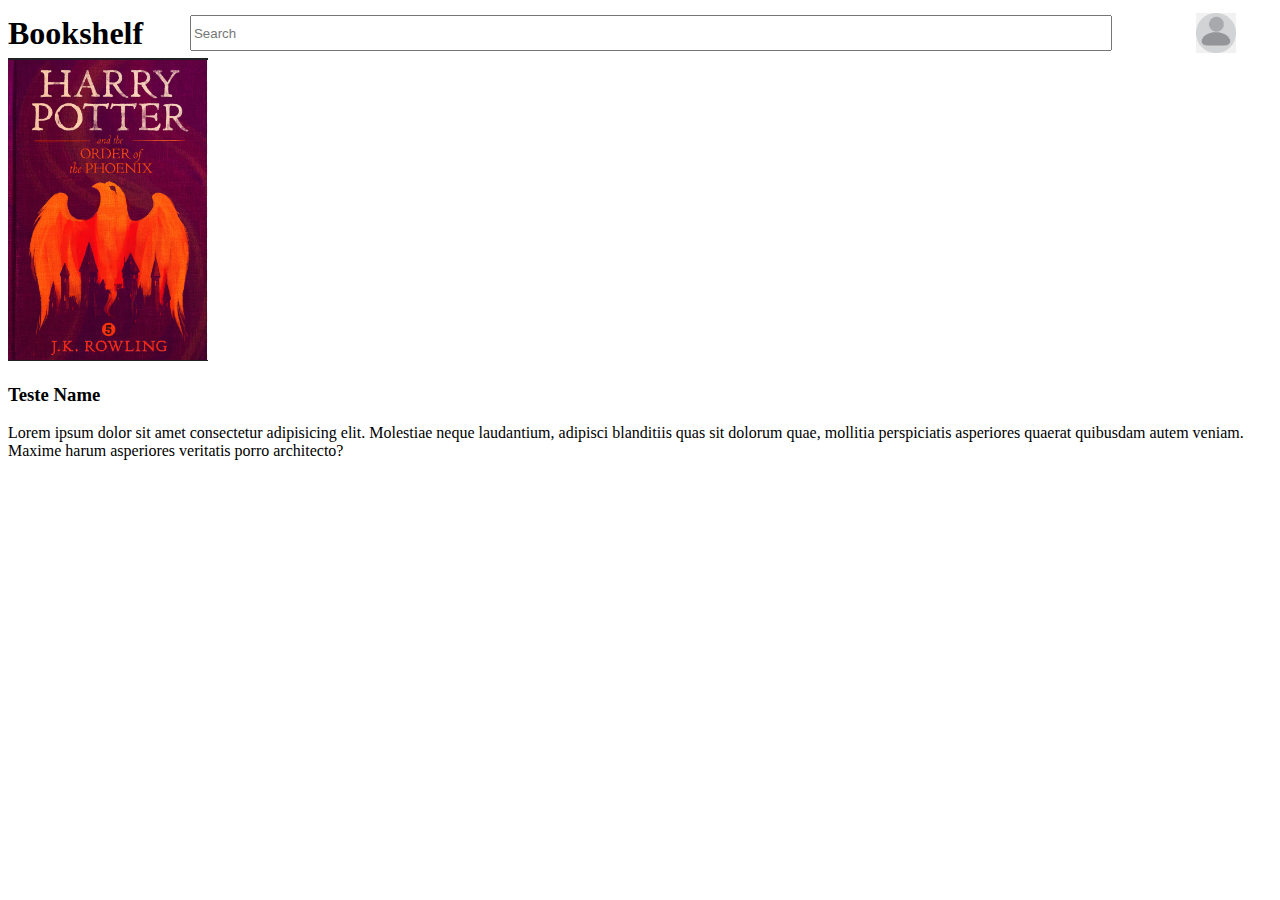
==== frontend/index.html @ 21313fab "base frontend" ====
<!DOCTYPE html>
<html lang="pt-br">
<head>
    <meta charset="UTF-8">
    <meta name="viewport" content="width=device-width, initial-scale=1.0">
    <title>Bookshelf</title>
    <link rel="stylesheet" href="css/style.css">
</head>
<body>
    <header>
        <div class="site-name">
            <h1>Bookshelf</h1>
        </div>
        <div class="search-bar">
            <input type="text" placeholder="Search">
        </div>
        <div class="profile-pic">
            <img src="imgs/png-transparent-computer-icons-profile-s-free-angle-sphere-profile-cliparts-free.png" alt="">
        </div>
    </header>

    <main>
        <div class="container">
            <div class="box">
                <div class="img">
                    <img src="imgs/coverTest1.png" alt="">
                </div>
                <div class="text">
                    <h3>Teste Name</h3>
                    <p>Lorem ipsum dolor sit amet consectetur adipisicing elit. Molestiae neque laudantium, adipisci blanditiis quas sit dolorum quae, mollitia perspiciatis asperiores quaerat quibusdam autem veniam. Maxime harum asperiores veritatis porro architecto?</p>
                </div>
            </div>
        </div>
    </main>
</body>
</html>
---- frontend/css/style.css ----
header {
    display: flex;
    height: 50px;
}

.site-name {
    display: flex;
    justify-content: center;
    align-items: center;
}

.site-name > h1 {
    margin: 0;
}

.search-bar {
    display: flex;
    width: 90%;
    justify-content: center;
    align-items: center;
}

.search-bar > input {
    width: 90%;
    height: 60%;
}

.profile-pic {
    display: flex;
    width: 10%;
    justify-content: center;
    align-items: center;
}

.profile-pic > img {
    width: 40px;
}
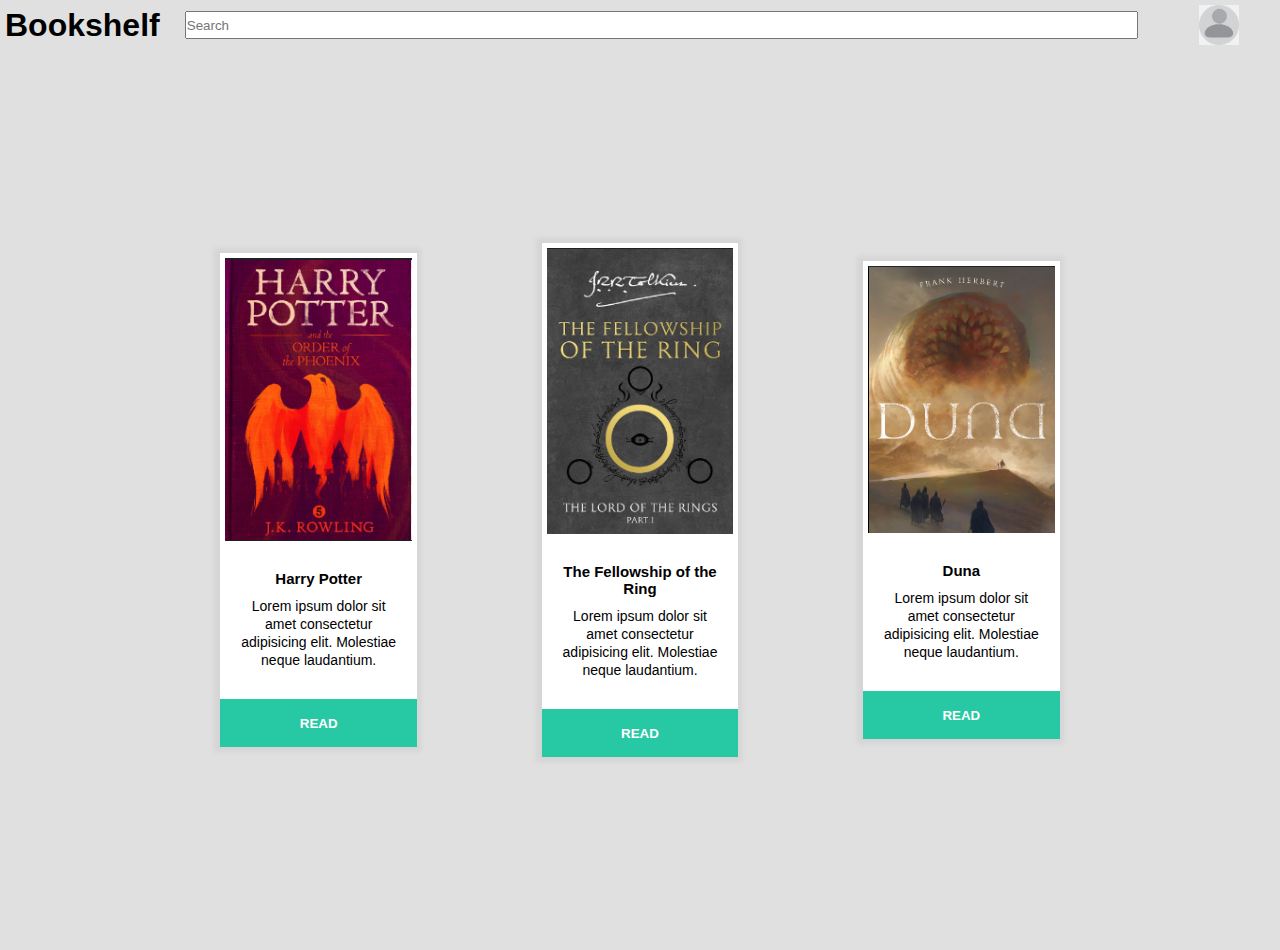
==== commit 603905c0: "frontend: grid of cards" ====
--- a/frontend/index.html
+++ b/frontend/index.html
@@ -26,8 +26,43 @@
                     <img src="imgs/coverTest1.png" alt="">
                 </div>
                 <div class="text">
-                    <h3>Teste Name</h3>
-                    <p>Lorem ipsum dolor sit amet consectetur adipisicing elit. Molestiae neque laudantium, adipisci blanditiis quas sit dolorum quae, mollitia perspiciatis asperiores quaerat quibusdam autem veniam. Maxime harum asperiores veritatis porro architecto?</p>
+                    <h3>Harry Potter</h3>
+                    <p>
+                        Lorem ipsum dolor sit amet consectetur adipisicing elit. Molestiae neque laudantium.
+                    </p>
+                </div>
+                <div class="button">
+                    <button>READ</button>
+                </div>
+            </div>
+
+            <div class="box">
+                <div class="img">
+                    <img src="imgs/coverTest2.png" alt="">
+                </div>
+                <div class="text">
+                    <h3>The Fellowship of the Ring</h3>
+                    <p>
+                        Lorem ipsum dolor sit amet consectetur adipisicing elit. Molestiae neque laudantium.
+                    </p>
+                </div>
+                <div class="button">
+                    <button>READ</button>
+                </div>
+            </div>
+
+            <div class="box">
+                <div class="img">
+                    <img src="imgs/coverTest3.png" alt="">
+                </div>
+                <div class="text">
+                    <h3>Duna</h3>
+                    <p>
+                        Lorem ipsum dolor sit amet consectetur adipisicing elit. Molestiae neque laudantium.
+                    </p>
+                </div>
+                <div class="button">
+                    <button>READ</button>
                 </div>
             </div>
         </div>
--- a/frontend/css/style.css
+++ b/frontend/css/style.css
@@ -1,7 +1,20 @@
+* {
+    padding: 0;
+    margin: 0;
+    box-sizing: border-box;
+}
+
+body {
+    height: 100vh;
+    width: 100%;
+    font-family: sans-serif;
+    background: #e0e0e0;
+}
 
 header {
     display: flex;
     height: 50px;
+    padding: 5px;
 }
 
 .site-name {
@@ -22,8 +35,8 @@
 }
 
 .search-bar > input {
-    width: 90%;
-    height: 60%;
+    width: 95%;
+    height: 70%;
 }
 
 .profile-pic {
@@ -35,4 +48,70 @@
 
 .profile-pic > img {
     width: 40px;
+}
+
+.container {
+    max-width: 80%;
+    margin: auto;
+    display: grid;
+    grid-template-columns: repeat(3, 1fr);
+    grid-gap: 40px;
+    place-items: Center;
+    height: 100vh;
+    margin: auto;
+    padding: 50px;
+}
+
+.box {
+    max-width: 70%;
+    min-width: 150px;
+    background: #ffff;
+    text-align: center;
+    box-shadow: -1px 0 5px 5px rgba(0, 0, 0, 0.05);
+}
+
+.container img {
+    width: 100%;
+    height: 100%;
+    padding: 5px;
+}
+
+.text {
+    padding: 20px;
+}
+
+.text h3 {
+    font-size: 15px;
+}
+
+.text p {
+    font-size: 14px;
+    line-height: 18px;
+    margin: 10px 0 10px 0;
+}
+
+.button {
+    background: #27c8a4;
+    padding: 15px;
+}
+
+button {
+    background: none;
+    border: none;
+    cursor: pointer;
+    font-weight: bold;
+    color: #ffff;
+}
+
+@media only screen and (max-width:768px) {
+    .container {
+        grid-template-columns: repeat(1, 1fr);
+    }
+}
+
+@media only screen and (max-width:511px) {
+    .container {
+        padding: 0;
+        grid-template-columns: repeat(1, 1fr);
+    }
 }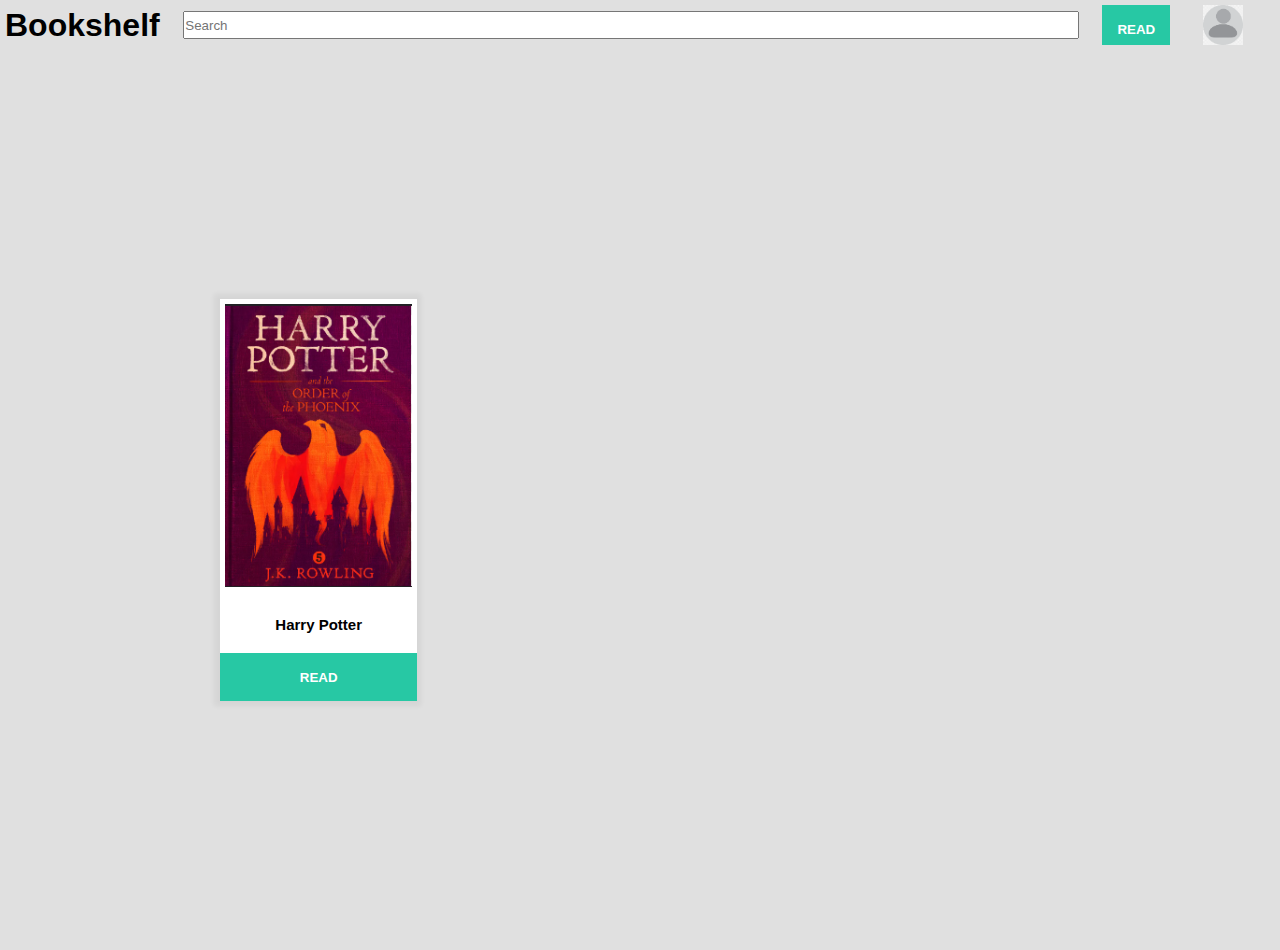
==== commit d1312c0d: "feat: add search function" ====
--- a/frontend/index.html
+++ b/frontend/index.html
@@ -12,7 +12,10 @@
             <h1>Bookshelf</h1>
         </div>
         <div class="search-bar">
-            <input type="text" placeholder="Search">
+            <input type="text" id="inputField" placeholder="Search">
+        </div>
+        <div class="button">
+            <button>READ</button>
         </div>
         <div class="profile-pic">
             <img src="imgs/png-transparent-computer-icons-profile-s-free-angle-sphere-profile-cliparts-free.png" alt="">
@@ -23,43 +26,10 @@
         <div class="container">
             <div class="box">
                 <div class="img">
-                    <img src="imgs/coverTest1.png" alt="">
+                    <img src="imgs/coverTest1.png" id="img1" alt="">
                 </div>
-                <div class="text">
-                    <h3>Harry Potter</h3>
-                    <p>
-                        Lorem ipsum dolor sit amet consectetur adipisicing elit. Molestiae neque laudantium.
-                    </p>
-                </div>
-                <div class="button">
-                    <button>READ</button>
-                </div>
-            </div>
-
-            <div class="box">
-                <div class="img">
-                    <img src="imgs/coverTest2.png" alt="">
-                </div>
-                <div class="text">
-                    <h3>The Fellowship of the Ring</h3>
-                    <p>
-                        Lorem ipsum dolor sit amet consectetur adipisicing elit. Molestiae neque laudantium.
-                    </p>
-                </div>
-                <div class="button">
-                    <button>READ</button>
-                </div>
-            </div>
-
-            <div class="box">
-                <div class="img">
-                    <img src="imgs/coverTest3.png" alt="">
-                </div>
-                <div class="text">
-                    <h3>Duna</h3>
-                    <p>
-                        Lorem ipsum dolor sit amet consectetur adipisicing elit. Molestiae neque laudantium.
-                    </p>
+                <div class="text" id="txt1">
+                    <h3  id="title1">Harry Potter</h3>
                 </div>
                 <div class="button">
                     <button>READ</button>
@@ -67,5 +37,7 @@
             </div>
         </div>
     </main>
+
+    <script src="javascript/app.js"></script>
 </body>
 </html>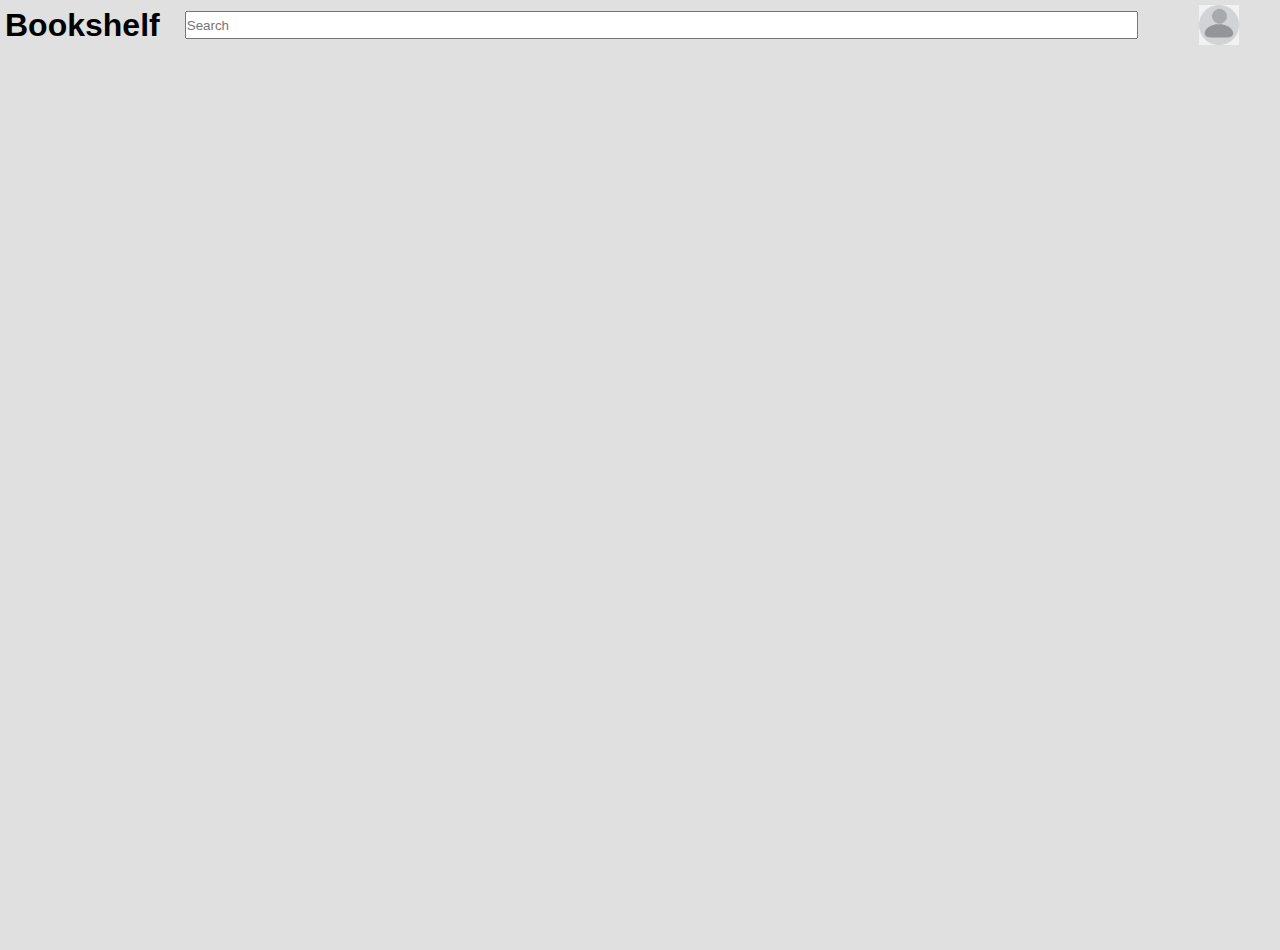
==== commit da7113c5: "feat: add search book  list" ====
--- a/frontend/index.html
+++ b/frontend/index.html
@@ -14,28 +14,13 @@
         <div class="search-bar">
             <input type="text" id="inputField" placeholder="Search">
         </div>
-        <div class="button">
-            <button>READ</button>
-        </div>
         <div class="profile-pic">
             <img src="imgs/png-transparent-computer-icons-profile-s-free-angle-sphere-profile-cliparts-free.png" alt="">
         </div>
     </header>
 
     <main>
-        <div class="container">
-            <div class="box">
-                <div class="img">
-                    <img src="imgs/coverTest1.png" id="img1" alt="">
-                </div>
-                <div class="text" id="txt1">
-                    <h3  id="title1">Harry Potter</h3>
-                </div>
-                <div class="button">
-                    <button>READ</button>
-                </div>
-            </div>
-        </div>
+        <div class="container" id="container"></div>
     </main>
 
     <script src="javascript/app.js"></script>
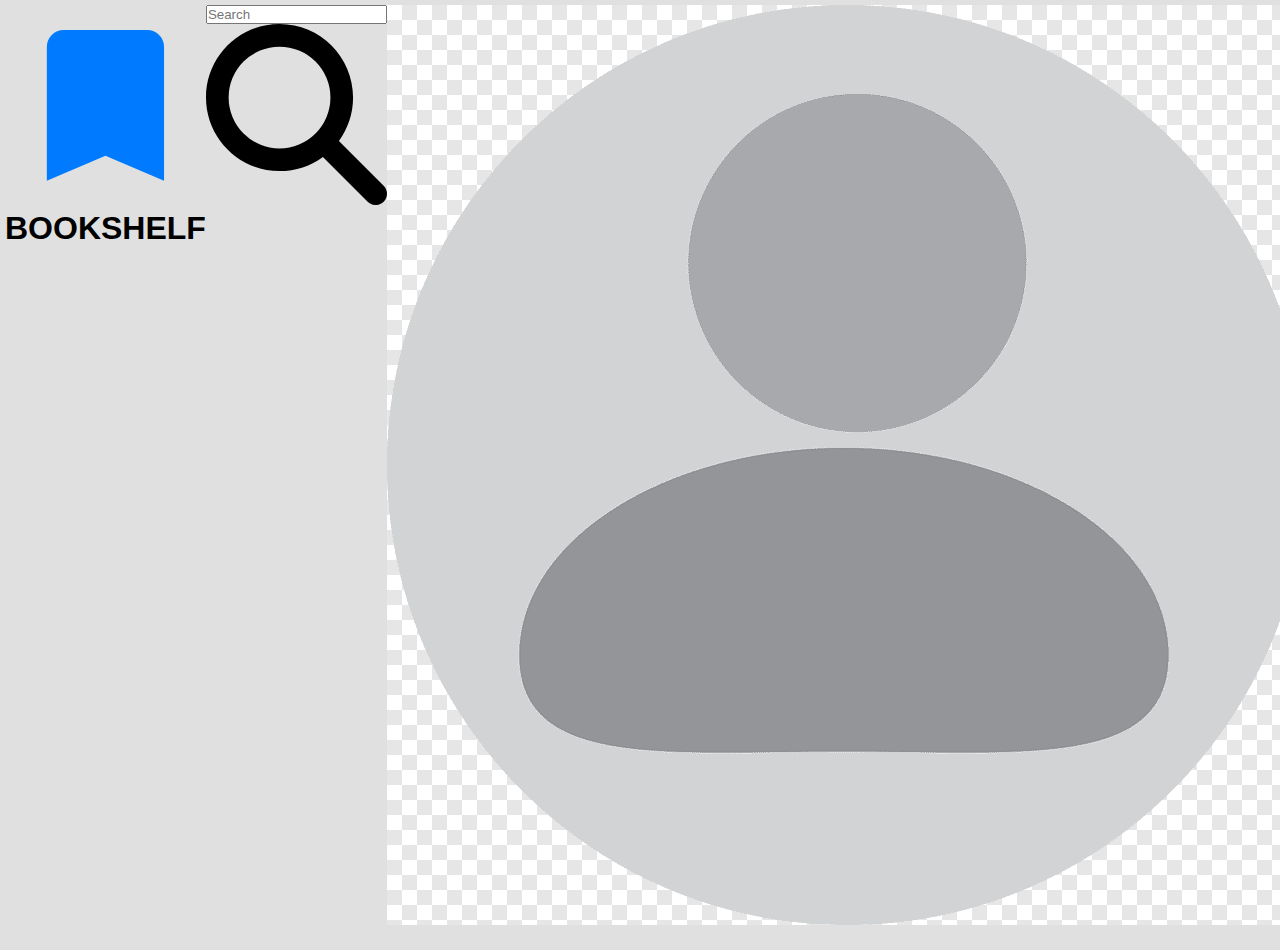
==== commit e3e8a256: "feat: refactor change in files names and simplify css files" ====
--- a/frontend/index.html
+++ b/frontend/index.html
@@ -4,18 +4,37 @@
     <meta charset="UTF-8">
     <meta name="viewport" content="width=device-width, initial-scale=1.0">
     <title>Bookshelf</title>
-    <link rel="stylesheet" href="css/style.css">
+    <link rel="stylesheet" href="/css/global.css">
+    <link rel="stylesheet" href="css/index-styles.css">
 </head>
 <body>
-    <header>
-        <div class="site-name">
-            <h1>Bookshelf</h1>
+    <header class="header-container">
+        <div class="name-wrapper">
+            <svg viewBox="0 0 49 49" fill="none" xmlns="http://www.w3.org/2000/svg" id="icon-site">
+                <path d="M10.2083 42.875V10.2083C10.2083 9.08542 10.6081 8.12413 11.4078 7.32448C12.2074 6.52483 13.1687 6.125 14.2916 6.125H34.7083C35.8312 6.125 36.7925 6.52483 37.5922 7.32448C38.3918 8.12413 38.7916 9.08542 38.7916 10.2083V42.875L24.5 36.75L10.2083 42.875Z" fill="#007AFF"/>
+            </svg>
+            <h1>BOOKSHELF</h1>
         </div>
-        <div class="search-bar">
-            <input type="text" id="inputField" placeholder="Search">
+        <div class="search-wrapper">
+            <div class="input-container">
+                <input
+                  placeholder="Search"
+                  id="input"
+                  class="input"
+                  name="text"
+                  type="text"
+                />
+                <label class="label-for-search" for="input">
+                  <svg class="search-icon" viewBox="0 0 512 512">
+                    <path
+                      d="M416 208c0 45.9-14.9 88.3-40 122.7L502.6 457.4c12.5 12.5 12.5 32.8 0 45.3s-32.8 12.5-45.3 0L330.7 376c-34.4 25.2-76.8 40-122.7 40C93.1 416 0 322.9 0 208S93.1 0 208 0S416 93.1 416 208zM208 352a144 144 0 1 0 0-288 144 144 0 1 0 0 288z"
+                    ></path>
+                  </svg>
+                </label>
+            </div>
         </div>
-        <div class="profile-pic">
-            <img src="imgs/png-transparent-computer-icons-profile-s-free-angle-sphere-profile-cliparts-free.png" alt="">
+        <div class="avatar-wrapper">
+            <img src="imgs/avatar.png" id="avatar" alt="">
         </div>
     </header>
 
--- a/frontend/css/index-styles.css
+++ b/frontend/css/index-styles.css
@@ -0,0 +1,117 @@
+* {
+    padding: 0;
+    margin: 0;
+    box-sizing: border-box;
+}
+
+body {
+    height: 100vh;
+    width: 100%;
+    font-family: sans-serif;
+    background: #e0e0e0;
+}
+
+header {
+    display: flex;
+    height: 50px;
+    padding: 5px;
+}
+
+.site-name {
+    display: flex;
+    justify-content: center;
+    align-items: center;
+}
+
+.site-name > h1 {
+    margin: 0;
+}
+
+.search-bar {
+    display: flex;
+    width: 90%;
+    justify-content: center;
+    align-items: center;
+}
+
+.search-bar > input {
+    width: 95%;
+    height: 70%;
+}
+
+.profile-pic {
+    display: flex;
+    width: 10%;
+    justify-content: center;
+    align-items: center;
+}
+
+.profile-pic > img {
+    width: 40px;
+}
+
+.container {
+    max-width: 80%;
+    margin: auto;
+    display: grid;
+    grid-template-columns: repeat(3, 1fr);
+    grid-gap: 40px;
+    place-items: Center;
+    height: 100vh;
+    margin: auto;
+    padding: 50px;
+}
+
+.box {
+    max-width: 70%;
+    min-width: 150px;
+    background: #ffff;
+    text-align: center;
+    box-shadow: -1px 0 5px 5px rgba(0, 0, 0, 0.05);
+}
+
+.container img {
+    width: 100%;
+    height: 100%;
+    padding: 5px;
+}
+
+.text {
+    padding: 20px;
+}
+
+.text h3 {
+    font-size: 15px;
+}
+
+.text p {
+    font-size: 14px;
+    line-height: 18px;
+    margin: 10px 0 10px 0;
+}
+
+.button {
+    background: #27c8a4;
+    padding: 15px;
+}
+
+button {
+    background: none;
+    border: none;
+    cursor: pointer;
+    font-weight: bold;
+    color: #ffff;
+}
+
+@media only screen and (max-width:768px) {
+    .container {
+        grid-template-columns: repeat(1, 1fr);
+    }
+}
+
+@media only screen and (max-width:511px) {
+    .container {
+        padding: 0;
+        grid-template-columns: repeat(1, 1fr);
+    }
+}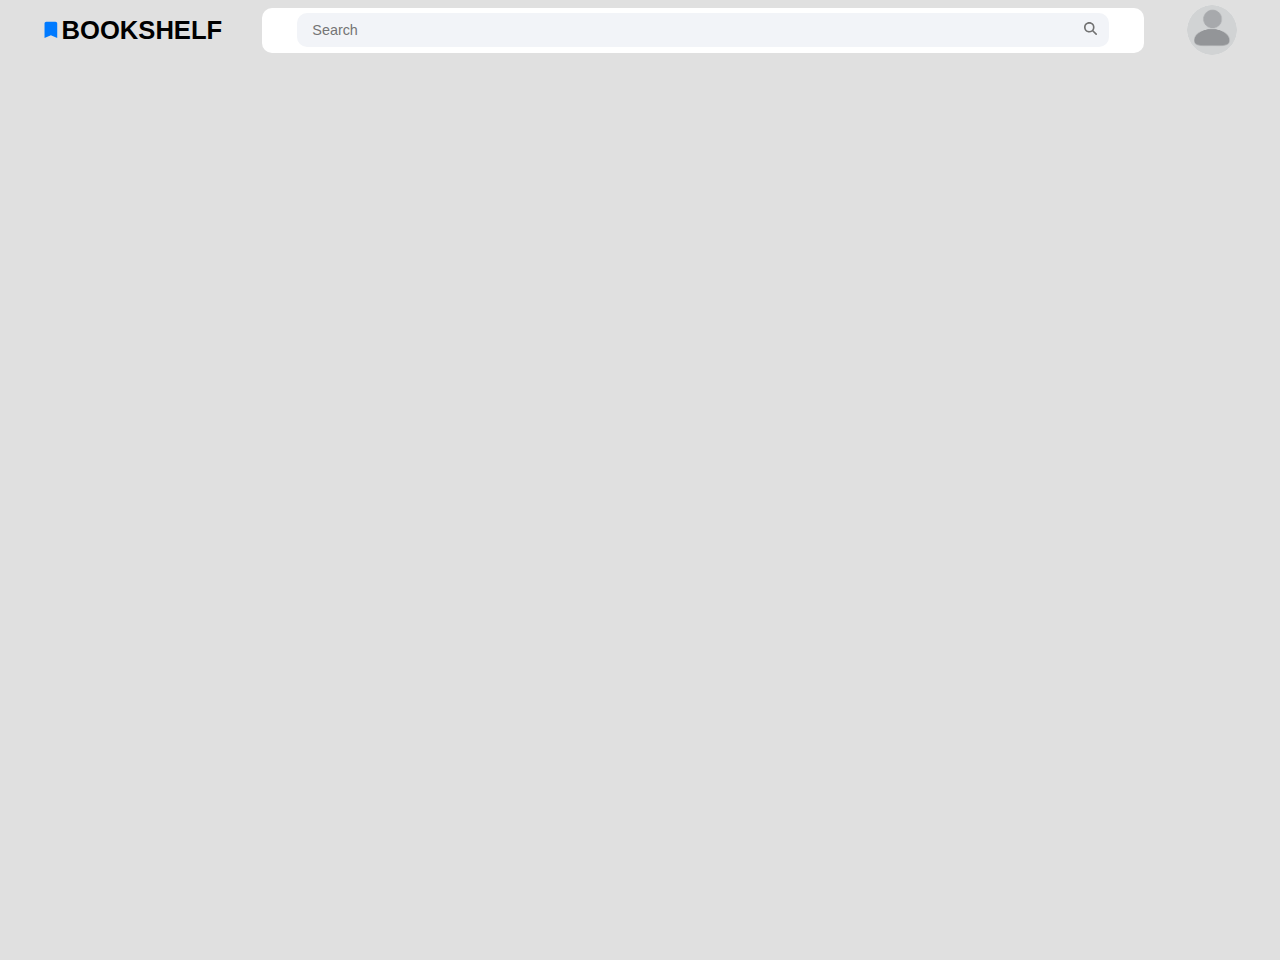
==== commit 5b06aa54: "feat: fix bug on css files path" ====
--- a/frontend/index.html
+++ b/frontend/index.html
@@ -4,7 +4,7 @@
     <meta charset="UTF-8">
     <meta name="viewport" content="width=device-width, initial-scale=1.0">
     <title>Bookshelf</title>
-    <link rel="stylesheet" href="/css/global.css">
+    <link rel="stylesheet" href="css/global.css">
     <link rel="stylesheet" href="css/index-styles.css">
 </head>
 <body>
--- a/frontend/css/global.css
+++ b/frontend/css/global.css
@@ -0,0 +1,93 @@
+.header-container {
+    display: flex;
+    width: 100%;
+    height: 60px;
+    justify-content: space-between;
+    align-items: center;
+}
+
+.name-wrapper {
+    display: flex;
+    width: 20%;
+    justify-content: center;
+    align-items: center;
+}
+
+#icon-site {
+    width: 1.7vw;
+    height: 1.7vw;
+} 
+
+.name-wrapper h1 {
+    font-family: var(--font-name-site);
+    text-align: center;
+    font-size: 2vw;
+}
+
+.search-wrapper {
+    display: flex;
+    justify-content: center;
+    align-items: center;
+    width: 70%;
+    height: 90%;
+    background-color: #FFFF;
+    border-radius: 10px;
+    margin-left: 5px;
+    margin-right: 5px;
+}
+
+.input-container {
+    width: 92%;
+    height: 74%;
+    display: flex;
+    align-items: center;
+    justify-content: center;
+    background-color: #f2f4f8;
+    border-radius: 10px;
+    overflow: hidden;
+    cursor: pointer;
+    padding-left: 15px;
+}
+  
+.input {
+    width: 100%;
+    height: 100%;
+    border: none;
+    outline: none;
+    font-size: 0.9em;
+    background-color: #f2f4f8;
+    caret-color: rgb(255, 81, 0);
+}
+  
+.label-for-search {
+    cursor: text;
+    padding: 0px 12px;
+}
+  
+.search-icon {
+    width: 13px;
+}
+  
+.border {
+    height: 40%;
+    width: 1.3px;
+    background-color: rgb(223, 223, 223);
+}
+  
+.search-icon path {
+    fill: rgb(114, 114, 114);
+}
+
+.avatar-wrapper {
+    width: 10%;
+    height: 50px;
+    display: flex;
+    justify-content: center;
+    align-items: center;
+}
+
+#avatar {
+    width: 50px;
+    height: 100%;
+    border-radius: 50%;
+}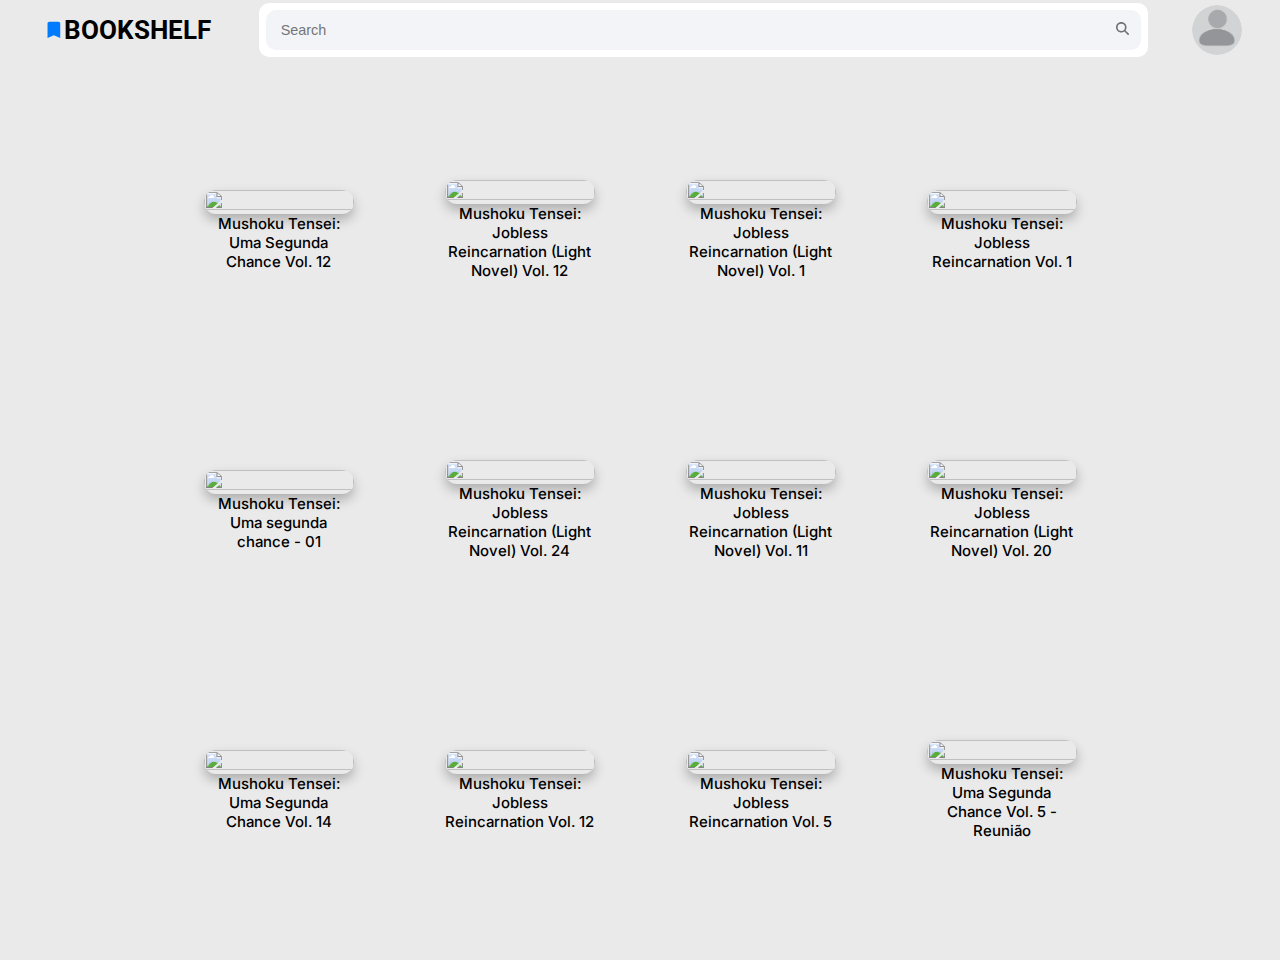
==== commit 30278d0c: "feat: add redesign on home cards list" ====
--- a/frontend/index.html
+++ b/frontend/index.html
@@ -10,10 +10,12 @@
 <body>
     <header class="header-container">
         <div class="name-wrapper">
-            <svg viewBox="0 0 49 49" fill="none" xmlns="http://www.w3.org/2000/svg" id="icon-site">
-                <path d="M10.2083 42.875V10.2083C10.2083 9.08542 10.6081 8.12413 11.4078 7.32448C12.2074 6.52483 13.1687 6.125 14.2916 6.125H34.7083C35.8312 6.125 36.7925 6.52483 37.5922 7.32448C38.3918 8.12413 38.7916 9.08542 38.7916 10.2083V42.875L24.5 36.75L10.2083 42.875Z" fill="#007AFF"/>
-            </svg>
-            <h1>BOOKSHELF</h1>
+            <a href="index.html" class="name-link">
+                <svg viewBox="0 0 49 49" fill="none" xmlns="http://www.w3.org/2000/svg" id="icon-site">
+                    <path d="M10.2083 42.875V10.2083C10.2083 9.08542 10.6081 8.12413 11.4078 7.32448C12.2074 6.52483 13.1687 6.125 14.2916 6.125H34.7083C35.8312 6.125 36.7925 6.52483 37.5922 7.32448C38.3918 8.12413 38.7916 9.08542 38.7916 10.2083V42.875L24.5 36.75L10.2083 42.875Z" fill="#007AFF"/>
+                </svg>
+                <h1>BOOKSHELF</h1>
+            </a>
         </div>
         <div class="search-wrapper">
             <div class="input-container">
@@ -39,7 +41,81 @@
     </header>
 
     <main>
-        <div class="container" id="container"></div>
+        <div class="book-cards-container" id="book-cards-container">
+            <div class="book-card" id="ZNbyzwEACAAJ">
+                <div class="book-button">
+                    <div class="book-cover-wrapper"><img src="https://books.google.com/books/content?id=ZNbyzwEACAAJ&amp;printsec=frontcover&amp;img=1&amp;zoom=2&amp;edge=curl&amp;source=gbs_api" /></div>
+                    <div class="book-name-wrapper"><h3>Mushoku Tensei: Uma Segunda Chance Vol. 12</h3></div>
+                </div>
+            </div>
+            <div class="book-card" id="pxk0EAAAQBAJ">
+                <div class="book-button">
+                    <div class="book-cover-wrapper"><img src="https://books.google.com/books/content?id=pxk0EAAAQBAJ&amp;printsec=frontcover&amp;img=1&amp;zoom=2&amp;edge=curl&amp;source=gbs_api" /></div>
+                    <div class="book-name-wrapper"><h3>Mushoku Tensei: Jobless Reincarnation (Light Novel) Vol. 12</h3></div>
+                </div>
+            </div>
+            <div class="book-card" id="zPWKDwAAQBAJ">
+                <div class="book-button">
+                    <div class="book-cover-wrapper"><img src="https://books.google.com/books/content?id=zPWKDwAAQBAJ&amp;printsec=frontcover&amp;img=1&amp;zoom=2&amp;edge=curl&amp;source=gbs_api" /></div>
+                    <div class="book-name-wrapper"><h3>Mushoku Tensei: Jobless Reincarnation (Light Novel) Vol. 1</h3></div>
+                </div>
+            </div>
+            <div class="book-card" id="1aBxDwAAQBAJ">
+                <div class="book-button">
+                    <div class="book-cover-wrapper"><img src="https://books.google.com/books/content?id=1aBxDwAAQBAJ&amp;printsec=frontcover&amp;img=1&amp;zoom=2&amp;edge=curl&amp;source=gbs_api" /></div>
+                    <div class="book-name-wrapper"><h3>Mushoku Tensei: Jobless Reincarnation Vol. 1</h3></div>
+                </div>
+            </div>
+            <div class="book-card" id="XSIB0AEACAAJ">
+                <div class="book-button">
+                    <div class="book-cover-wrapper"><img src="https://books.google.com/books/content?id=XSIB0AEACAAJ&amp;printsec=frontcover&amp;img=1&amp;zoom=2&amp;edge=curl&amp;source=gbs_api" /></div>
+                    <div class="book-name-wrapper"><h3>Mushoku Tensei: Uma segunda chance - 01</h3></div>
+                </div>
+            </div>
+            <div class="book-card" id="EMXLEAAAQBAJ">
+                <div class="book-button">
+                    <div class="book-cover-wrapper"><img src="https://books.google.com/books/content?id=EMXLEAAAQBAJ&amp;printsec=frontcover&amp;img=1&amp;zoom=2&amp;edge=curl&amp;source=gbs_api" /></div>
+                    <div class="book-name-wrapper"><h3>Mushoku Tensei: Jobless Reincarnation (Light Novel) Vol. 24</h3></div>
+                </div>
+            </div>
+            <div class="book-card" id="JVgsEAAAQBAJ">
+                <div class="book-button">
+                    <div class="book-cover-wrapper"><img src="https://books.google.com/books/content?id=JVgsEAAAQBAJ&amp;printsec=frontcover&amp;img=1&amp;zoom=2&amp;edge=curl&amp;source=gbs_api" /></div>
+                    <div class="book-name-wrapper"><h3>Mushoku Tensei: Jobless Reincarnation (Light Novel) Vol. 11</h3></div>
+                </div>
+            </div>
+            <div class="book-card" id="vrqeEAAAQBAJ">
+                <div class="book-button">
+                    <div class="book-cover-wrapper"><img src="https://books.google.com/books/content?id=vrqeEAAAQBAJ&amp;printsec=frontcover&amp;img=1&amp;zoom=2&amp;edge=curl&amp;source=gbs_api" /></div>
+                    <div class="book-name-wrapper"><h3>Mushoku Tensei: Jobless Reincarnation (Light Novel) Vol. 20</h3></div>
+                </div>
+            </div>
+            <div class="book-card" id="9DoR0AEACAAJ">
+                <div class="book-button">
+                    <div class="book-cover-wrapper"><img src="https://books.google.com/books/content?id=9DoR0AEACAAJ&amp;printsec=frontcover&amp;img=1&amp;zoom=2&amp;edge=curl&amp;source=gbs_api" /></div>
+                    <div class="book-name-wrapper"><h3>Mushoku Tensei: Uma Segunda Chance Vol. 14</h3></div>
+                </div>
+            </div>
+            <div class="book-card" id="6qYeEAAAQBAJ">
+                <div class="book-button">
+                    <div class="book-cover-wrapper"><img src="https://books.google.com/books/content?id=6qYeEAAAQBAJ&amp;printsec=frontcover&amp;img=1&amp;zoom=2&amp;edge=curl&amp;source=gbs_api" /></div>
+                    <div class="book-name-wrapper"><h3>Mushoku Tensei: Jobless Reincarnation Vol. 12</h3></div>
+                </div>
+            </div>
+            <div class="book-card" id="3aFxDwAAQBAJ">
+                <div class="book-button">
+                    <div class="book-cover-wrapper"><img src="https://books.google.com/books/content?id=3aFxDwAAQBAJ&amp;printsec=frontcover&amp;img=1&amp;zoom=2&amp;edge=curl&amp;source=gbs_api" /></div>
+                    <div class="book-name-wrapper"><h3>Mushoku Tensei: Jobless Reincarnation Vol. 5</h3></div>
+                </div>
+            </div>
+            <div class="book-card" id="BCS10AEACAAJ">
+                <div class="book-button">
+                    <div class="book-cover-wrapper"><img src="https://books.google.com/books/content?id=BCS10AEACAAJ&amp;printsec=frontcover&amp;img=1&amp;zoom=2&amp;edge=curl&amp;source=gbs_api" /></div>
+                    <div class="book-name-wrapper"><h3>Mushoku Tensei: Uma Segunda Chance Vol. 5 - Reunião</h3></div>
+                </div>
+            </div>
+        </div>
+        
     </main>
 
     <script src="javascript/app.js"></script>
--- a/frontend/css/global.css
+++ b/frontend/css/global.css
@@ -1,9 +1,31 @@
+@import url('https://fonts.googleapis.com/css2?family=Roboto:wght@500&display=swap');
+
+@import url('https://fonts.googleapis.com/css2?family=Inter:ital,opsz,wght@0,14..32,100..900;1,14..32,100..900&family=Roboto&display=swap');
+
+:root {
+    --font-name-site: 'Roboto', Arial, Helvetica, sans-serif;
+    --font-content: "Inter", Arial, Helvetica, sans-serif;
+    --font-data-color: #767676;
+    --background-color: #eaeaea;
+}
+
+body {
+    background-color: var(--background-color);
+}
+
 .header-container {
     display: flex;
     width: 100%;
     height: 60px;
     justify-content: space-between;
     align-items: center;
+}
+
+.name-link {
+    display: flex;
+    text-decoration: none;
+    align-items: center;
+    color: #000000;
 }
 
 .name-wrapper {
@@ -22,6 +44,7 @@
     font-family: var(--font-name-site);
     text-align: center;
     font-size: 2vw;
+    cursor: pointer;
 }
 
 .search-wrapper {
@@ -37,7 +60,7 @@
 }
 
 .input-container {
-    width: 92%;
+    width: 98.5%;
     height: 74%;
     display: flex;
     align-items: center;
@@ -90,4 +113,10 @@
     width: 50px;
     height: 100%;
     border-radius: 50%;
+}
+
+.book-name-wrapper h3 {
+    font-size: 12px;
+    font-family: var(--font-content);
+    font-weight: 500;
 }--- a/frontend/css/index-styles.css
+++ b/frontend/css/index-styles.css
@@ -4,57 +4,11 @@
     box-sizing: border-box;
 }
 
-body {
-    height: 100vh;
-    width: 100%;
-    font-family: sans-serif;
-    background: #e0e0e0;
-}
-
-header {
-    display: flex;
-    height: 50px;
-    padding: 5px;
-}
-
-.site-name {
-    display: flex;
-    justify-content: center;
-    align-items: center;
-}
-
-.site-name > h1 {
-    margin: 0;
-}
-
-.search-bar {
-    display: flex;
-    width: 90%;
-    justify-content: center;
-    align-items: center;
-}
-
-.search-bar > input {
-    width: 95%;
-    height: 70%;
-}
-
-.profile-pic {
-    display: flex;
-    width: 10%;
-    justify-content: center;
-    align-items: center;
-}
-
-.profile-pic > img {
-    width: 40px;
-}
-
-.container {
+.book-cards-container {
     max-width: 80%;
     margin: auto;
     display: grid;
-    grid-template-columns: repeat(3, 1fr);
+    grid-template-columns: repeat(4, 1fr);
     grid-gap: 40px;
     place-items: Center;
     height: 100vh;
@@ -62,55 +16,40 @@
     padding: 50px;
 }
 
-.box {
+.book-card {
     max-width: 70%;
     min-width: 150px;
-    background: #ffff;
     text-align: center;
-    box-shadow: -1px 0 5px 5px rgba(0, 0, 0, 0.05);
 }
 
-.container img {
+.book-button {
+    transition: transform 0.2s ease-in-out;
+    cursor: pointer;
+}
+
+.book-button:hover {
+    transform: scale(1.1);
+}
+
+.book-button img {
     width: 100%;
     height: 100%;
-    padding: 5px;
+    border-radius: 20px;
+    box-shadow: 0px 6px 12px rgba(0, 0, 0, 0.253);
 }
 
-.text {
-    padding: 20px;
-}
-
-.text h3 {
+.book-name-wrapper h3 {
     font-size: 15px;
 }
 
-.text p {
-    font-size: 14px;
-    line-height: 18px;
-    margin: 10px 0 10px 0;
-}
-
-.button {
-    background: #27c8a4;
-    padding: 15px;
-}
-
-button {
-    background: none;
-    border: none;
-    cursor: pointer;
-    font-weight: bold;
-    color: #ffff;
-}
-
 @media only screen and (max-width:768px) {
-    .container {
+    .book-cards-container {
         grid-template-columns: repeat(1, 1fr);
     }
 }
 
 @media only screen and (max-width:511px) {
-    .container {
+    .book-cards-container {
         padding: 0;
         grid-template-columns: repeat(1, 1fr);
     }
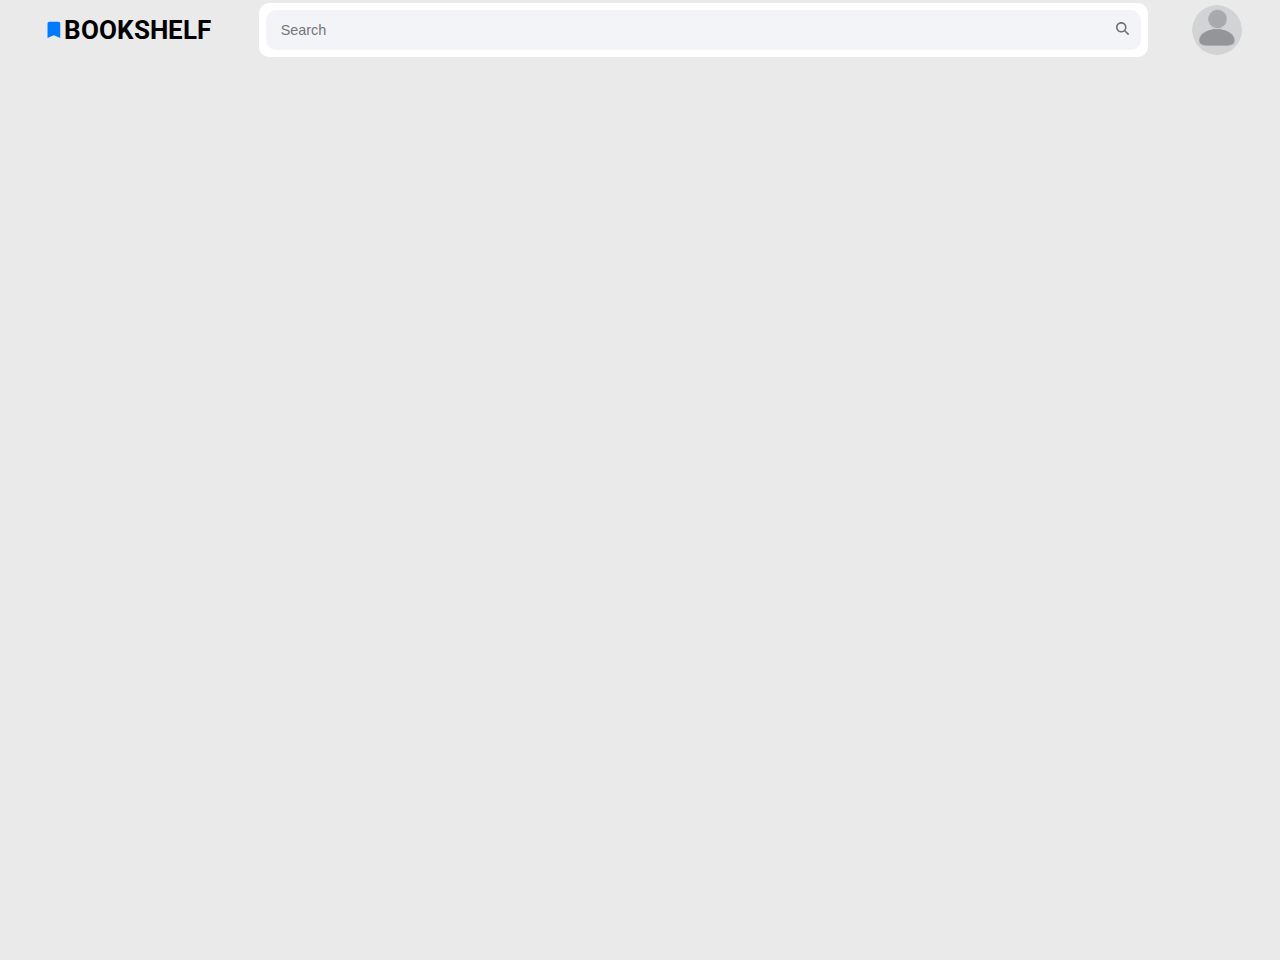
==== commit d86676bd: "feat: add search now works on all pages" ====
--- a/frontend/index.html
+++ b/frontend/index.html
@@ -41,83 +41,11 @@
     </header>
 
     <main>
-        <div class="book-cards-container" id="book-cards-container">
-            <div class="book-card" id="ZNbyzwEACAAJ">
-                <div class="book-button">
-                    <div class="book-cover-wrapper"><img src="https://books.google.com/books/content?id=ZNbyzwEACAAJ&amp;printsec=frontcover&amp;img=1&amp;zoom=2&amp;edge=curl&amp;source=gbs_api" /></div>
-                    <div class="book-name-wrapper"><h3>Mushoku Tensei: Uma Segunda Chance Vol. 12</h3></div>
-                </div>
-            </div>
-            <div class="book-card" id="pxk0EAAAQBAJ">
-                <div class="book-button">
-                    <div class="book-cover-wrapper"><img src="https://books.google.com/books/content?id=pxk0EAAAQBAJ&amp;printsec=frontcover&amp;img=1&amp;zoom=2&amp;edge=curl&amp;source=gbs_api" /></div>
-                    <div class="book-name-wrapper"><h3>Mushoku Tensei: Jobless Reincarnation (Light Novel) Vol. 12</h3></div>
-                </div>
-            </div>
-            <div class="book-card" id="zPWKDwAAQBAJ">
-                <div class="book-button">
-                    <div class="book-cover-wrapper"><img src="https://books.google.com/books/content?id=zPWKDwAAQBAJ&amp;printsec=frontcover&amp;img=1&amp;zoom=2&amp;edge=curl&amp;source=gbs_api" /></div>
-                    <div class="book-name-wrapper"><h3>Mushoku Tensei: Jobless Reincarnation (Light Novel) Vol. 1</h3></div>
-                </div>
-            </div>
-            <div class="book-card" id="1aBxDwAAQBAJ">
-                <div class="book-button">
-                    <div class="book-cover-wrapper"><img src="https://books.google.com/books/content?id=1aBxDwAAQBAJ&amp;printsec=frontcover&amp;img=1&amp;zoom=2&amp;edge=curl&amp;source=gbs_api" /></div>
-                    <div class="book-name-wrapper"><h3>Mushoku Tensei: Jobless Reincarnation Vol. 1</h3></div>
-                </div>
-            </div>
-            <div class="book-card" id="XSIB0AEACAAJ">
-                <div class="book-button">
-                    <div class="book-cover-wrapper"><img src="https://books.google.com/books/content?id=XSIB0AEACAAJ&amp;printsec=frontcover&amp;img=1&amp;zoom=2&amp;edge=curl&amp;source=gbs_api" /></div>
-                    <div class="book-name-wrapper"><h3>Mushoku Tensei: Uma segunda chance - 01</h3></div>
-                </div>
-            </div>
-            <div class="book-card" id="EMXLEAAAQBAJ">
-                <div class="book-button">
-                    <div class="book-cover-wrapper"><img src="https://books.google.com/books/content?id=EMXLEAAAQBAJ&amp;printsec=frontcover&amp;img=1&amp;zoom=2&amp;edge=curl&amp;source=gbs_api" /></div>
-                    <div class="book-name-wrapper"><h3>Mushoku Tensei: Jobless Reincarnation (Light Novel) Vol. 24</h3></div>
-                </div>
-            </div>
-            <div class="book-card" id="JVgsEAAAQBAJ">
-                <div class="book-button">
-                    <div class="book-cover-wrapper"><img src="https://books.google.com/books/content?id=JVgsEAAAQBAJ&amp;printsec=frontcover&amp;img=1&amp;zoom=2&amp;edge=curl&amp;source=gbs_api" /></div>
-                    <div class="book-name-wrapper"><h3>Mushoku Tensei: Jobless Reincarnation (Light Novel) Vol. 11</h3></div>
-                </div>
-            </div>
-            <div class="book-card" id="vrqeEAAAQBAJ">
-                <div class="book-button">
-                    <div class="book-cover-wrapper"><img src="https://books.google.com/books/content?id=vrqeEAAAQBAJ&amp;printsec=frontcover&amp;img=1&amp;zoom=2&amp;edge=curl&amp;source=gbs_api" /></div>
-                    <div class="book-name-wrapper"><h3>Mushoku Tensei: Jobless Reincarnation (Light Novel) Vol. 20</h3></div>
-                </div>
-            </div>
-            <div class="book-card" id="9DoR0AEACAAJ">
-                <div class="book-button">
-                    <div class="book-cover-wrapper"><img src="https://books.google.com/books/content?id=9DoR0AEACAAJ&amp;printsec=frontcover&amp;img=1&amp;zoom=2&amp;edge=curl&amp;source=gbs_api" /></div>
-                    <div class="book-name-wrapper"><h3>Mushoku Tensei: Uma Segunda Chance Vol. 14</h3></div>
-                </div>
-            </div>
-            <div class="book-card" id="6qYeEAAAQBAJ">
-                <div class="book-button">
-                    <div class="book-cover-wrapper"><img src="https://books.google.com/books/content?id=6qYeEAAAQBAJ&amp;printsec=frontcover&amp;img=1&amp;zoom=2&amp;edge=curl&amp;source=gbs_api" /></div>
-                    <div class="book-name-wrapper"><h3>Mushoku Tensei: Jobless Reincarnation Vol. 12</h3></div>
-                </div>
-            </div>
-            <div class="book-card" id="3aFxDwAAQBAJ">
-                <div class="book-button">
-                    <div class="book-cover-wrapper"><img src="https://books.google.com/books/content?id=3aFxDwAAQBAJ&amp;printsec=frontcover&amp;img=1&amp;zoom=2&amp;edge=curl&amp;source=gbs_api" /></div>
-                    <div class="book-name-wrapper"><h3>Mushoku Tensei: Jobless Reincarnation Vol. 5</h3></div>
-                </div>
-            </div>
-            <div class="book-card" id="BCS10AEACAAJ">
-                <div class="book-button">
-                    <div class="book-cover-wrapper"><img src="https://books.google.com/books/content?id=BCS10AEACAAJ&amp;printsec=frontcover&amp;img=1&amp;zoom=2&amp;edge=curl&amp;source=gbs_api" /></div>
-                    <div class="book-name-wrapper"><h3>Mushoku Tensei: Uma Segunda Chance Vol. 5 - Reunião</h3></div>
-                </div>
-            </div>
-        </div>
+        <div class="book-cards-container" id="book-cards-container"></div>
         
     </main>
 
+    <script src="javascript/search.js"></script>
     <script src="javascript/app.js"></script>
 </body>
 </html>--- a/frontend/css/index-styles.css
+++ b/frontend/css/index-styles.css
@@ -39,7 +39,7 @@
 }
 
 .book-name-wrapper h3 {
-    font-size: 15px;
+    font-size: 13px;
 }
 
 @media only screen and (max-width:768px) {
